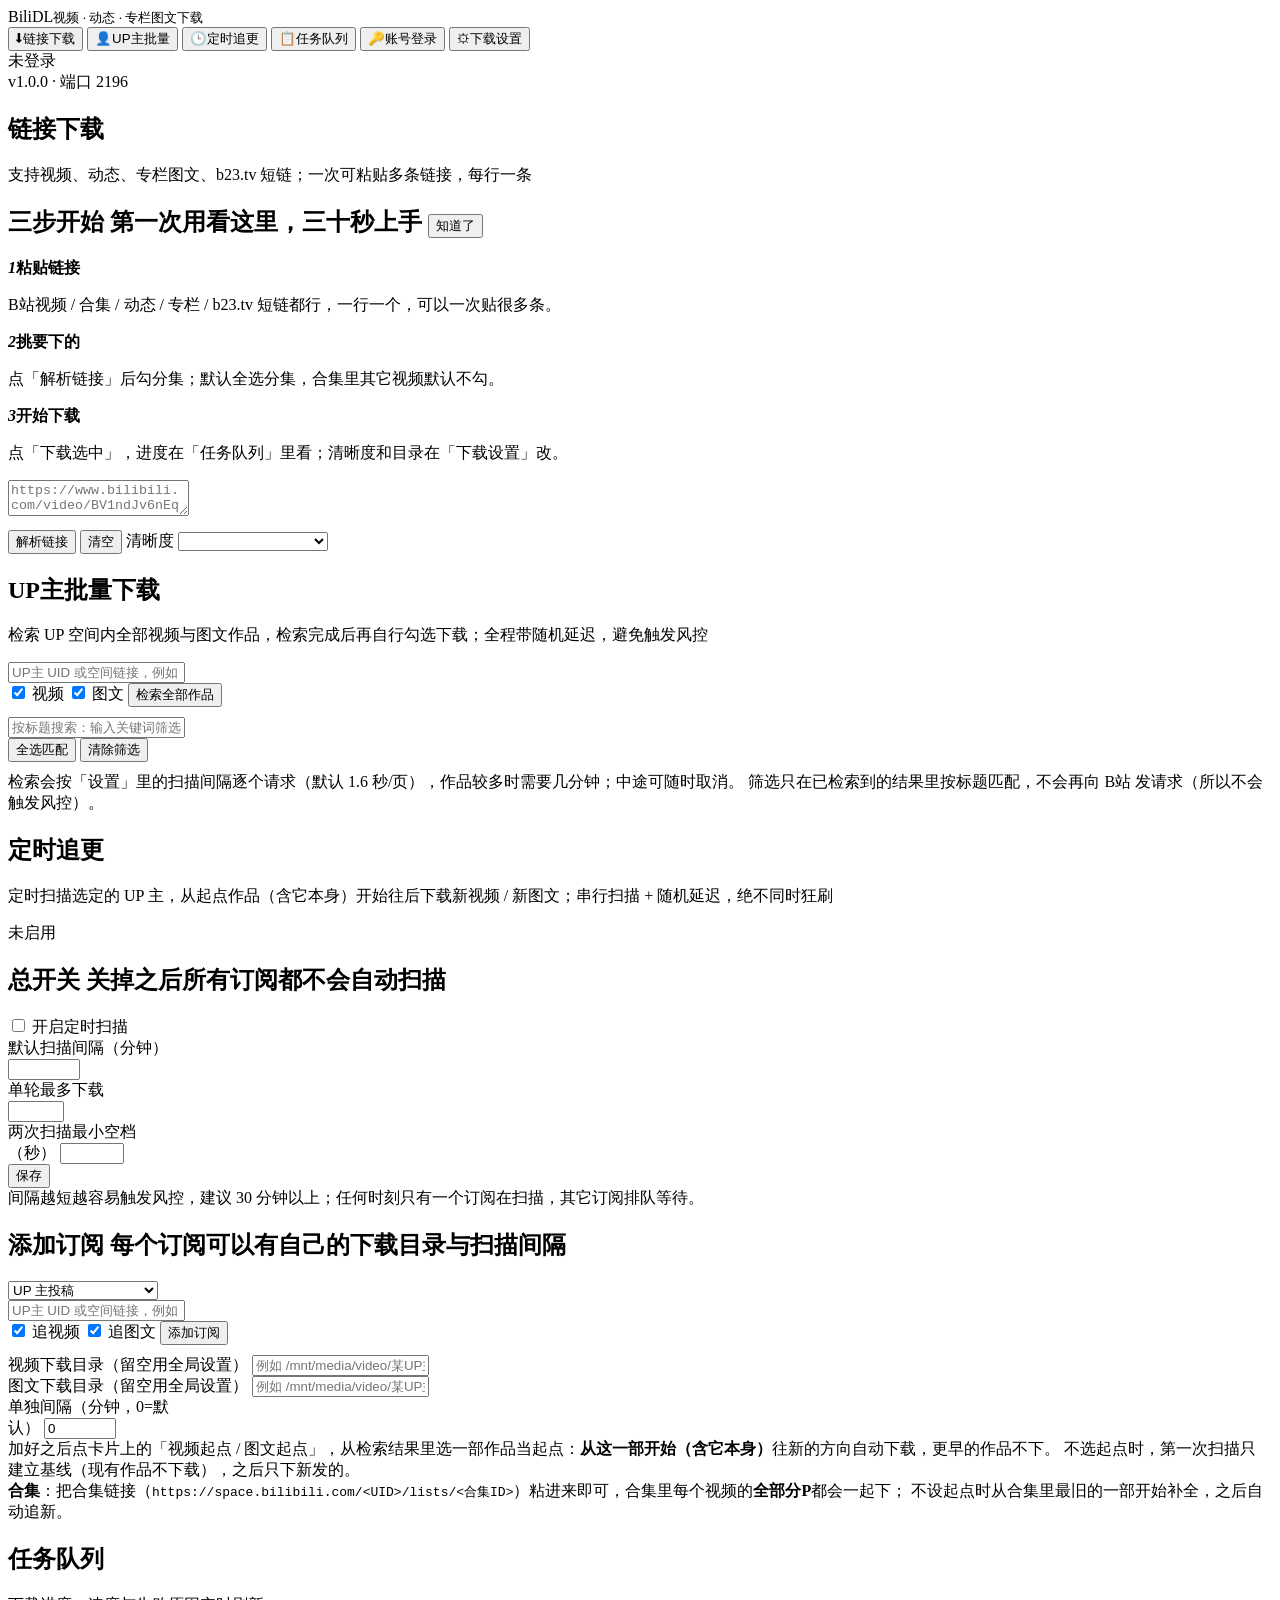
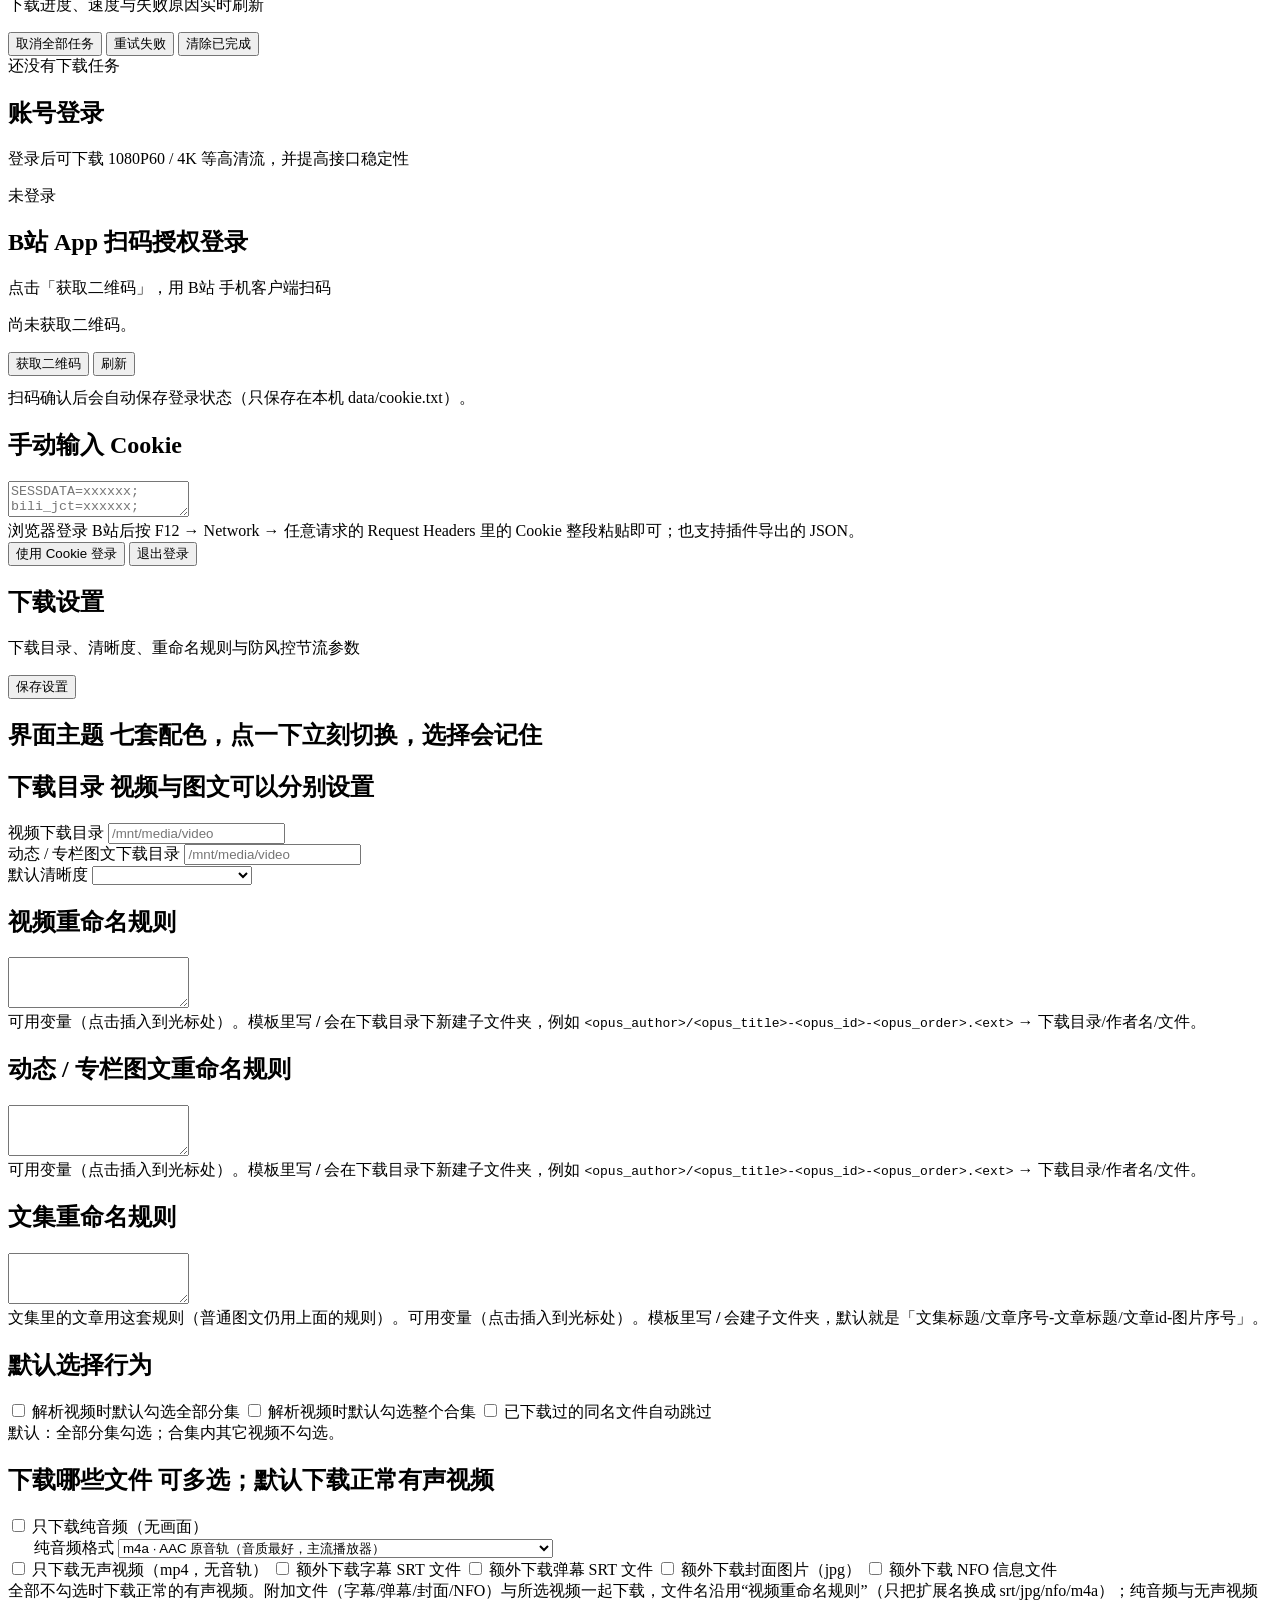
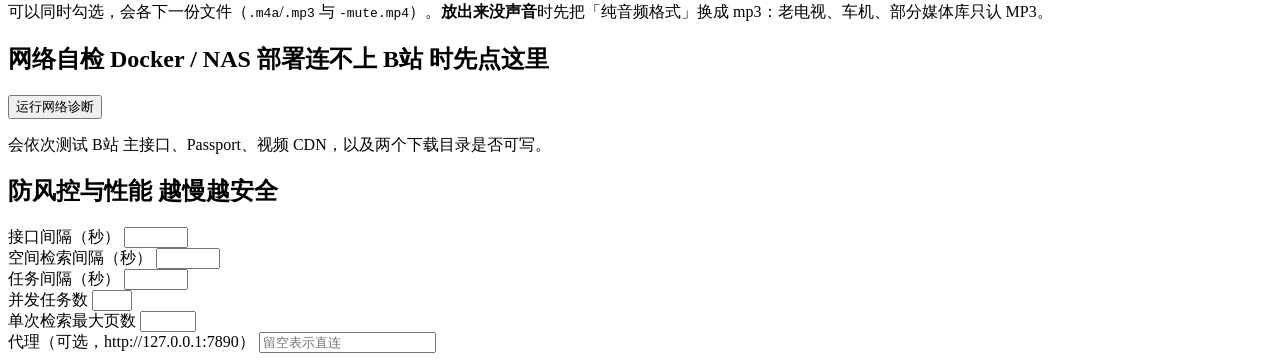
==== web/index.html @ 9f785da3 "Initial commit (force upload)" ====
<!DOCTYPE html>
<html lang="zh-CN">
<head>
<meta charset="utf-8" />
<meta name="viewport" content="width=device-width, initial-scale=1, viewport-fit=cover" />
<title>BiliDL · B站视频 / 图文下载</title>
<link rel="stylesheet" href="/style.css" />
</head>
<body>
<div class="app">
  <aside class="sidebar">
    <div class="logo">Bili<span>DL</span><small>视频 · 动态 · 专栏图文下载</small></div>
    <nav class="nav" id="nav">
      <button data-view="download" class="active"><span class="ico">⬇</span>链接下载</button>
      <button data-view="space"><span class="ico">👤</span>UP主批量</button>
      <button data-view="subs"><span class="ico">🕒</span>定时追更</button>
      <button data-view="tasks"><span class="ico">📋</span>任务队列</button>
      <button data-view="account"><span class="ico">🔑</span>账号登录</button>
      <button data-view="settings"><span class="ico">⚙</span>下载设置</button>
    </nav>
    <div class="side-foot">
      <div><span class="dot" id="sideLoginDot"></span> <span id="sideLogin">未登录</span></div>
      <div>v<span id="sideVersion">1.0.0</span> · 端口 2196</div>
      <div class="theme-mini" id="themeMini" title="快速切换主题"></div>
    </div>
  </aside>

  <main class="main">
    <!-- ======================= 链接下载 ======================= -->
    <section class="view active" id="view-download">
      <div class="page-head">
        <div>
          <h1>链接下载</h1>
          <p>支持视频、动态、专栏图文、b23.tv 短链；一次可粘贴多条链接，每行一条</p>
        </div>
        <div class="chips" id="headChips"></div>
      </div>

      <div class="card" id="guideCard">
        <h2>三步开始 <span class="hint">第一次用看这里，三十秒上手</span>
          <span class="grow"></span>
          <button class="btn ghost sm" id="guideClose">知道了</button>
        </h2>
        <div class="guide">
          <div class="step"><b><i>1</i>粘贴链接</b><p>B站视频 / 合集 / 动态 / 专栏 / b23.tv 短链都行，一行一个，可以一次贴很多条。</p></div>
          <div class="step"><b><i>2</i>挑要下的</b><p>点「解析链接」后勾分集；默认全选分集，合集里其它视频默认不勾。</p></div>
          <div class="step"><b><i>3</i>开始下载</b><p>点「下载选中」，进度在「任务队列」里看；清晰度和目录在「下载设置」改。</p></div>
        </div>
      </div>

      <div class="card">
        <div class="field" style="margin-bottom:10px">
          <textarea id="linksInput" placeholder="https://www.bilibili.com/video/BV1ndJv6nEqp/
https://b23.tv/xxxxxxx
https://www.bilibili.com/opus/1187271566475395078
https://space.bilibili.com/585781/upload/opus"></textarea>
        </div>
        <div class="row">
          <button class="btn primary" id="parseBtn">解析链接</button>
          <button class="btn ghost" id="clearLinksBtn">清空</button>
          <span class="grow"></span>
          <label class="muted">清晰度</label>
          <select id="qualitySelect" style="width:150px"></select>
        </div>
      </div>

      <div id="parseResults"></div>

      <div class="card" id="downloadBar" style="display:none">
        <div class="rowline">
          <div>
            <b id="pickSummary">已选择 0 项</b>
            <div class="muted">视频分集 / 合集分集 / 图文作品都会按勾选下载；视频与图文分别保存到各自目录</div>
          </div>
          <div class="row">
            <button class="btn ghost" id="pickAllBtn">全选</button>
            <button class="btn ghost" id="pickNoneBtn">全不选</button>
            <button class="btn primary" id="startDownloadBtn">开始下载</button>
          </div>
        </div>
      </div>
    </section>

    <!-- ======================= UP 主批量 ======================= -->
    <section class="view" id="view-space">
      <div class="page-head">
        <div>
          <h1>UP主批量下载</h1>
          <p>检索 UP 空间内全部视频与图文作品，检索完成后再自行勾选下载；全程带随机延迟，避免触发风控</p>
        </div>
      </div>

      <div class="card">
        <div class="row">
          <div class="grow">
            <input type="text" id="spaceInput" placeholder="UP主 UID 或空间链接，例如 585781 或 https://space.bilibili.com/585781/upload/opus" />
          </div>
          <label class="muted"><input type="checkbox" id="scanVideo" checked /> 视频</label>
          <label class="muted"><input type="checkbox" id="scanOpus" checked /> 图文</label>
          <button class="btn primary" id="scanBtn">检索全部作品</button>
        </div>
        <div class="row" style="margin-top:10px">
          <div class="grow">
            <input type="text" id="spaceQ" placeholder="按标题搜索：输入关键词筛选检索结果（多个关键词用空格分隔，需全部命中）" />
          </div>
          <button class="btn sm ghost" id="spaceQAll">全选匹配</button>
          <button class="btn sm ghost" id="spaceQClear">清除筛选</button>
          <span class="muted" id="spaceQInfo"></span>
        </div>
        <div class="muted" style="margin-top:10px">
          检索会按「设置」里的扫描间隔逐个请求（默认 1.6 秒/页），作品较多时需要几分钟；中途可随时取消。
          筛选只在已检索到的结果里按标题匹配，不会再向 B站 发请求（所以不会触发风控）。
        </div>
      </div>

      <div id="scanStatus"></div>

      <div class="card" id="videoPanel" style="display:none">
        <h2>视频作品 <span class="hint" id="videoCount"></span></h2>
        <div class="row" style="margin-bottom:10px">
          <button class="btn sm ghost" data-selall="video">全选</button>
          <button class="btn sm ghost" data-selnone="video">全不选</button>
          <span class="grow"></span>
          <button class="btn sm primary" data-download="video">下载选中视频</button>
        </div>
        <div class="grid" id="videoGrid"></div>
      </div>

      <div class="card" id="opusPanel" style="display:none">
        <h2>图文作品 <span class="hint" id="opusCount"></span></h2>
        <div class="row" style="margin-bottom:10px">
          <button class="btn sm ghost" data-selall="opus">全选</button>
          <button class="btn sm ghost" data-selnone="opus">全不选</button>
          <span class="grow"></span>
          <button class="btn sm primary" data-download="opus">下载选中图文</button>
        </div>
        <div class="grid" id="opusGrid"></div>
      </div>
    </section>

    <!-- ======================= 定时追更 ======================= -->
    <section class="view" id="view-subs">
      <div class="page-head">
        <div>
          <h1>定时追更</h1>
          <p>定时扫描选定的 UP 主，从起点作品（含它本身）开始往后下载新视频 / 新图文；串行扫描 + 随机延迟，绝不同时狂刷</p>
        </div>
        <div class="chips">
          <span class="chip" id="subsStateChip">未启用</span>
          <span class="chip" id="subsNextChip"></span>
        </div>
      </div>

      <div class="card">
        <h2>总开关 <span class="hint">关掉之后所有订阅都不会自动扫描</span></h2>
        <div class="row">
          <label class="muted"><input type="checkbox" id="subsEnabled" /> 开启定时扫描</label>
          <div class="field" style="max-width:170px">
            <label>默认扫描间隔（分钟）</label>
            <input type="number" id="subsInterval" min="2" max="10080" step="1" />
          </div>
          <div class="field" style="max-width:150px">
            <label>单轮最多下载</label>
            <input type="number" id="subsMaxNew" min="1" max="200" step="1" />
          </div>
          <div class="field" style="max-width:170px">
            <label>两次扫描最小空档（秒）</label>
            <input type="number" id="subsMinGap" min="30" max="3600" step="10" />
          </div>
          <button class="btn primary" id="subsSaveCfg">保存</button>
        </div>
        <div class="tip">间隔越短越容易触发风控，建议 30 分钟以上；任何时刻只有一个订阅在扫描，其它订阅排队等待。</div>
      </div>

      <div class="card">
        <h2>添加订阅 <span class="hint">每个订阅可以有自己的下载目录与扫描间隔</span></h2>
        <div class="row">
          <select id="subsKind" title="订阅类型" style="width:150px">
            <option value="up" selected>UP 主投稿</option>
            <option value="fav">收藏夹</option>
            <option value="bangumi">番剧 / 影视</option>
            <option value="toview">稍后再看</option>
            <option value="lists">合集</option>
            <option value="readlist">文集</option>
          </select>
          <div class="grow">
            <input type="text" id="subsMid" placeholder="UP主 UID 或空间链接，例如 585781 或 https://space.bilibili.com/585781/upload/opus" />
          </div>
          <label class="muted"><input type="checkbox" id="subsVideoOn" checked /> 追视频</label>
          <label class="muted"><input type="checkbox" id="subsOpusOn" checked /> 追图文</label>
          <button class="btn primary" id="subsAddBtn">添加订阅</button>
        </div>
        <div class="row" style="margin-top:10px">
          <div class="field grow">
            <label>视频下载目录（留空用全局设置）</label>
            <input type="text" id="subsVideoDir" placeholder="例如 /mnt/media/video/某UP主/视频" />
          </div>
          <div class="field grow">
            <label>图文下载目录（留空用全局设置）</label>
            <input type="text" id="subsOpusDir" placeholder="例如 /mnt/media/video/某UP主/图文" />
          </div>
          <div class="field" style="max-width:170px">
            <label>单独间隔（分钟，0=默认）</label>
            <input type="number" id="subsOwnInterval" min="0" max="10080" step="1" value="0" />
          </div>
        </div>
        <div class="tip">
          加好之后点卡片上的「视频起点 / 图文起点」，从检索结果里选一部作品当起点：<b>从这一部开始（含它本身）</b>往新的方向自动下载，更早的作品不下。
          不选起点时，第一次扫描只建立基线（现有作品不下载），之后只下新发的。<br>
          <b>合集</b>：把合集链接（<code>https://space.bilibili.com/&lt;UID&gt;/lists/&lt;合集ID&gt;</code>）粘进来即可，合集里每个视频的<b>全部分P</b>都会一起下；
          不设起点时从合集里最旧的一部开始补全，之后自动追新。
        </div>
      </div>

      <div class="card" id="subToolbar" style="display:none">
        <div class="rowline" style="gap:10px;flex-wrap:wrap">
          <div class="chips" id="subFilterRow"></div>
          <div class="row" style="gap:8px;flex-wrap:wrap">
            <label class="muted"><input type="checkbox" id="subSelAll" /> 全选当前</label>
            <span class="muted" id="subSelCount">已选 0 个</span>
            <button class="btn sm ghost" id="subBatchEnable">批量开启</button>
            <button class="btn sm ghost" id="subBatchDisable">批量关闭</button>
            <button class="btn sm ghost" id="subBatchDelete" style="color:var(--red)">批量删除</button>
          </div>
        </div>
      </div>

      <div id="subPick"></div>
      <div id="subList"></div>
    </section>

    <!-- ======================= 任务队列 ======================= -->
    <section class="view" id="view-tasks">
      <div class="page-head">
        <div><h1>任务队列</h1><p>下载进度、速度与失败原因实时刷新</p></div>
        <div class="chips">
          <span class="chip" id="cooldownChip" style="display:none"></span>
          <button class="btn sm ghost" id="cancelAllBtn" title="取消所有任务，并把它们从任务队列里删除">取消全部任务</button>
          <button class="btn sm ghost" id="retryFailedBtn">重试失败</button>
          <button class="btn sm ghost" id="clearTasksBtn">清除已完成</button>
        </div>
      </div>
      <div class="stat-row" id="statRow"></div>
      <div class="card" style="padding:0">
        <div id="taskList"><div class="empty">还没有下载任务</div></div>
      </div>
    </section>

    <!-- ======================= 账号登录 ======================= -->
    <section class="view" id="view-account">
      <div class="page-head">
        <div><h1>账号登录</h1><p>登录后可下载 1080P60 / 4K 等高清流，并提高接口稳定性</p></div>
        <div class="chips"><span class="chip" id="userChip">未登录</span></div>
      </div>

      <div class="card">
        <h2>B站 App 扫码授权登录</h2>
        <div class="login-wrap">
          <div class="qr-box" id="qrBox"><div class="placeholder">点击「获取二维码」，用 B站 手机客户端扫码</div></div>
          <div class="qr-side">
            <p class="muted" id="qrStatus">尚未获取二维码。</p>
            <div class="row">
              <button class="btn primary" id="qrBtn">获取二维码</button>
              <button class="btn ghost" id="qrRefreshBtn">刷新</button>
            </div>
            <p class="muted" style="margin-top:12px">
              扫码确认后会自动保存登录状态（只保存在本机 data/cookie.txt）。
            </p>
          </div>
        </div>
      </div>

      <div class="card">
        <h2>手动输入 Cookie</h2>
        <div class="field">
          <textarea id="cookieInput" placeholder="SESSDATA=xxxxxx; bili_jct=xxxxxx; DedeUserID=xxxxxx"></textarea>
          <div class="tip">浏览器登录 B站后按 F12 → Network → 任意请求的 Request Headers 里的 Cookie 整段粘贴即可；也支持插件导出的 JSON。</div>
        </div>
        <div class="row">
          <button class="btn primary" id="cookieLoginBtn">使用 Cookie 登录</button>
          <button class="btn ghost" id="logoutBtn">退出登录</button>
        </div>
      </div>

      <div class="card" id="userCard" style="display:none">
        <h2>当前账号</h2>
        <div class="user-card">
          <img class="avatar" id="userAvatar" alt="" />
          <div>
            <div><b id="userName"></b></div>
            <div class="muted" id="userMeta"></div>
          </div>
        </div>
      </div>
    </section>

    <!-- ======================= 设置 ======================= -->
    <section class="view" id="view-settings">
      <div class="page-head">
        <div><h1>下载设置</h1><p>下载目录、清晰度、重命名规则与防风控节流参数</p></div>
        <div class="chips"><button class="btn primary" id="saveSettingsBtn">保存设置</button></div>
      </div>

      <div class="card">
        <h2>界面主题 <span class="hint">七套配色，点一下立刻切换，选择会记住</span></h2>
        <div class="theme-grid" id="themeGrid"></div>
      </div>

      <div class="card">
        <h2>下载目录 <span class="hint">视频与图文可以分别设置</span></h2>
        <div class="field">
          <label>视频下载目录</label>
          <input type="text" id="videoDir" placeholder="/mnt/media/video" />
        </div>
        <div class="field">
          <label>动态 / 专栏图文下载目录</label>
          <input type="text" id="opusDir" placeholder="/mnt/media/video" />
        </div>
        <div class="row">
          <label class="muted">默认清晰度</label>
          <select id="qualitySetting" style="width:160px"></select>
          <span class="muted" id="ffmpegHint"></span>
        </div>
      </div>

      <div class="card">
        <h2>视频重命名规则</h2>
        <div class="field">
          <textarea id="videoTemplate" rows="3"></textarea>
          <div class="tip">可用变量（点击插入到光标处）。模板里写 <b>/</b> 会在下载目录下新建子文件夹，例如 <code>&lt;opus_author&gt;/&lt;opus_title&gt;-&lt;opus_id&gt;-&lt;opus_order&gt;.&lt;ext&gt;</code> → 下载目录/作者名/文件。</div>
          <div class="var-list" id="videoVars"></div>
        </div>
      </div>

      <div class="card">
        <h2>动态 / 专栏图文重命名规则</h2>
        <div class="field">
          <textarea id="opusTemplate" rows="3"></textarea>
          <div class="tip">可用变量（点击插入到光标处）。模板里写 <b>/</b> 会在下载目录下新建子文件夹，例如 <code>&lt;opus_author&gt;/&lt;opus_title&gt;-&lt;opus_id&gt;-&lt;opus_order&gt;.&lt;ext&gt;</code> → 下载目录/作者名/文件。</div>
          <div class="var-list" id="opusVars"></div>
        </div>
      </div>

      <div class="card">
        <h2>文集重命名规则</h2>
        <div class="field">
          <textarea id="readlistTemplate" rows="3"></textarea>
          <div class="tip">文集里的文章用这套规则（普通图文仍用上面的规则）。可用变量（点击插入到光标处）。模板里写 <b>/</b> 会建子文件夹，默认就是「文集标题/文章序号-文章标题/文章id-图片序号」。</div>
          <div class="var-list" id="readlistVars"></div>
        </div>
      </div>

      <div class="card">
        <h2>默认选择行为</h2>
        <div class="field">
          <label><input type="checkbox" id="defaultAllPages" /> 解析视频时默认勾选全部分集</label>
          <label><input type="checkbox" id="defaultSeasonAll" /> 解析视频时默认勾选整个合集</label>
          <label><input type="checkbox" id="skipExisting" /> 已下载过的同名文件自动跳过</label>
          <div class="tip">默认：全部分集勾选；合集内其它视频不勾选。</div>
        </div>
      </div>

      <div class="card">
        <h2>下载哪些文件 <span class="hint">可多选；默认下载正常有声视频</span></h2>
        <div class="field">
          <label><input type="checkbox" id="exAudioOnly" /> 只下载纯音频（无画面）</label>
          <div class="row" style="margin-left:26px">
            <label class="muted">纯音频格式</label>
            <select id="audioFormat" style="width:auto">
              <option value="m4a">m4a · AAC 原音轨（音质最好，主流播放器）</option>
              <option value="mp3">mp3 · 转码 192k（老电视 / 车机 / 部分媒体库没有 AAC 解码时选这个）</option>
            </select>
          </div>
          <label><input type="checkbox" id="exVideoOnly" /> 只下载无声视频（mp4，无音轨）</label>
          <label><input type="checkbox" id="exSubtitle" /> 额外下载字幕 SRT 文件</label>
          <label><input type="checkbox" id="exDanmaku" /> 额外下载弹幕 SRT 文件</label>
          <label><input type="checkbox" id="exCover" /> 额外下载封面图片（jpg）</label>
          <label><input type="checkbox" id="exNfo" /> 额外下载 NFO 信息文件</label>
          <div class="tip">全部不勾选时下载正常的有声视频。附加文件（字幕/弹幕/封面/NFO）与所选视频一起下载，文件名沿用“视频重命名规则”（只把扩展名换成 srt/jpg/nfo/m4a）；纯音频与无声视频可以同时勾选，会各下一份文件（<code>.m4a</code>/<code>.mp3</code> 与 <code>-mute.mp4</code>）。<b>放出来没声音</b>时先把「纯音频格式」换成 mp3：老电视、车机、部分媒体库只认 MP3。</div>
        </div>
      </div>

      <div class="card">
        <h2>网络自检 <span class="hint">Docker / NAS 部署连不上 B站 时先点这里</span></h2>
        <div class="row" style="align-items:flex-start">
          <button class="btn" id="diagBtn">运行网络诊断</button>
          <pre id="diagOut" class="muted" style="flex:1;min-width:0;white-space:pre-wrap;margin:0;font-size:12px"></pre>
        </div>
        <p class="hint">会依次测试 B站 主接口、Passport、视频 CDN，以及两个下载目录是否可写。</p>
      </div>

      <div class="card">
        <h2>防风控与性能 <span class="hint">越慢越安全</span></h2>
        <div class="row">
          <div class="field" style="flex:1;min-width:150px">
            <label>接口间隔（秒）</label>
            <input type="number" id="apiInterval" min="0.5" max="10" step="0.1" />
          </div>
          <div class="field" style="flex:1;min-width:150px">
            <label>空间检索间隔（秒）</label>
            <input type="number" id="scanInterval" min="0.8" max="15" step="0.1" />
          </div>
          <div class="field" style="flex:1;min-width:150px">
            <label>任务间隔（秒）</label>
            <input type="number" id="fileInterval" min="0" max="30" step="0.1" />
          </div>
          <div class="field" style="flex:1;min-width:150px">
            <label>并发任务数</label>
            <input type="number" id="concurrency" min="1" max="4" step="1" />
          </div>
          <div class="field" style="flex:1;min-width:150px">
            <label>单次检索最大页数</label>
            <input type="number" id="maxPages" min="1" max="200" step="1" />
          </div>
        </div>
        <div class="field">
          <label>代理（可选，http://127.0.0.1:7890）</label>
          <input type="text" id="proxy" placeholder="留空表示直连" />
        </div>
      </div>
    </section>
  </main>

  <!-- 全局任务进度条：刷新页面后仍然能看到正在下载的任务 -->
  <div class="mini-tasks" id="miniTasks" style="display:none">
    <span class="mt-dot"></span>
    <span class="mt-text" id="mtText">正在下载</span>
    <div class="mt-bar"><i id="mtBar" style="width:0%"></i></div>
    <button class="btn sm ghost" id="mtGo">查看</button>
    <button class="mt-x" id="mtHide" title="收起">×</button>
  </div>
</div>

<div id="toast"></div>
<script src="/app.js"></script>
</body>
</html>
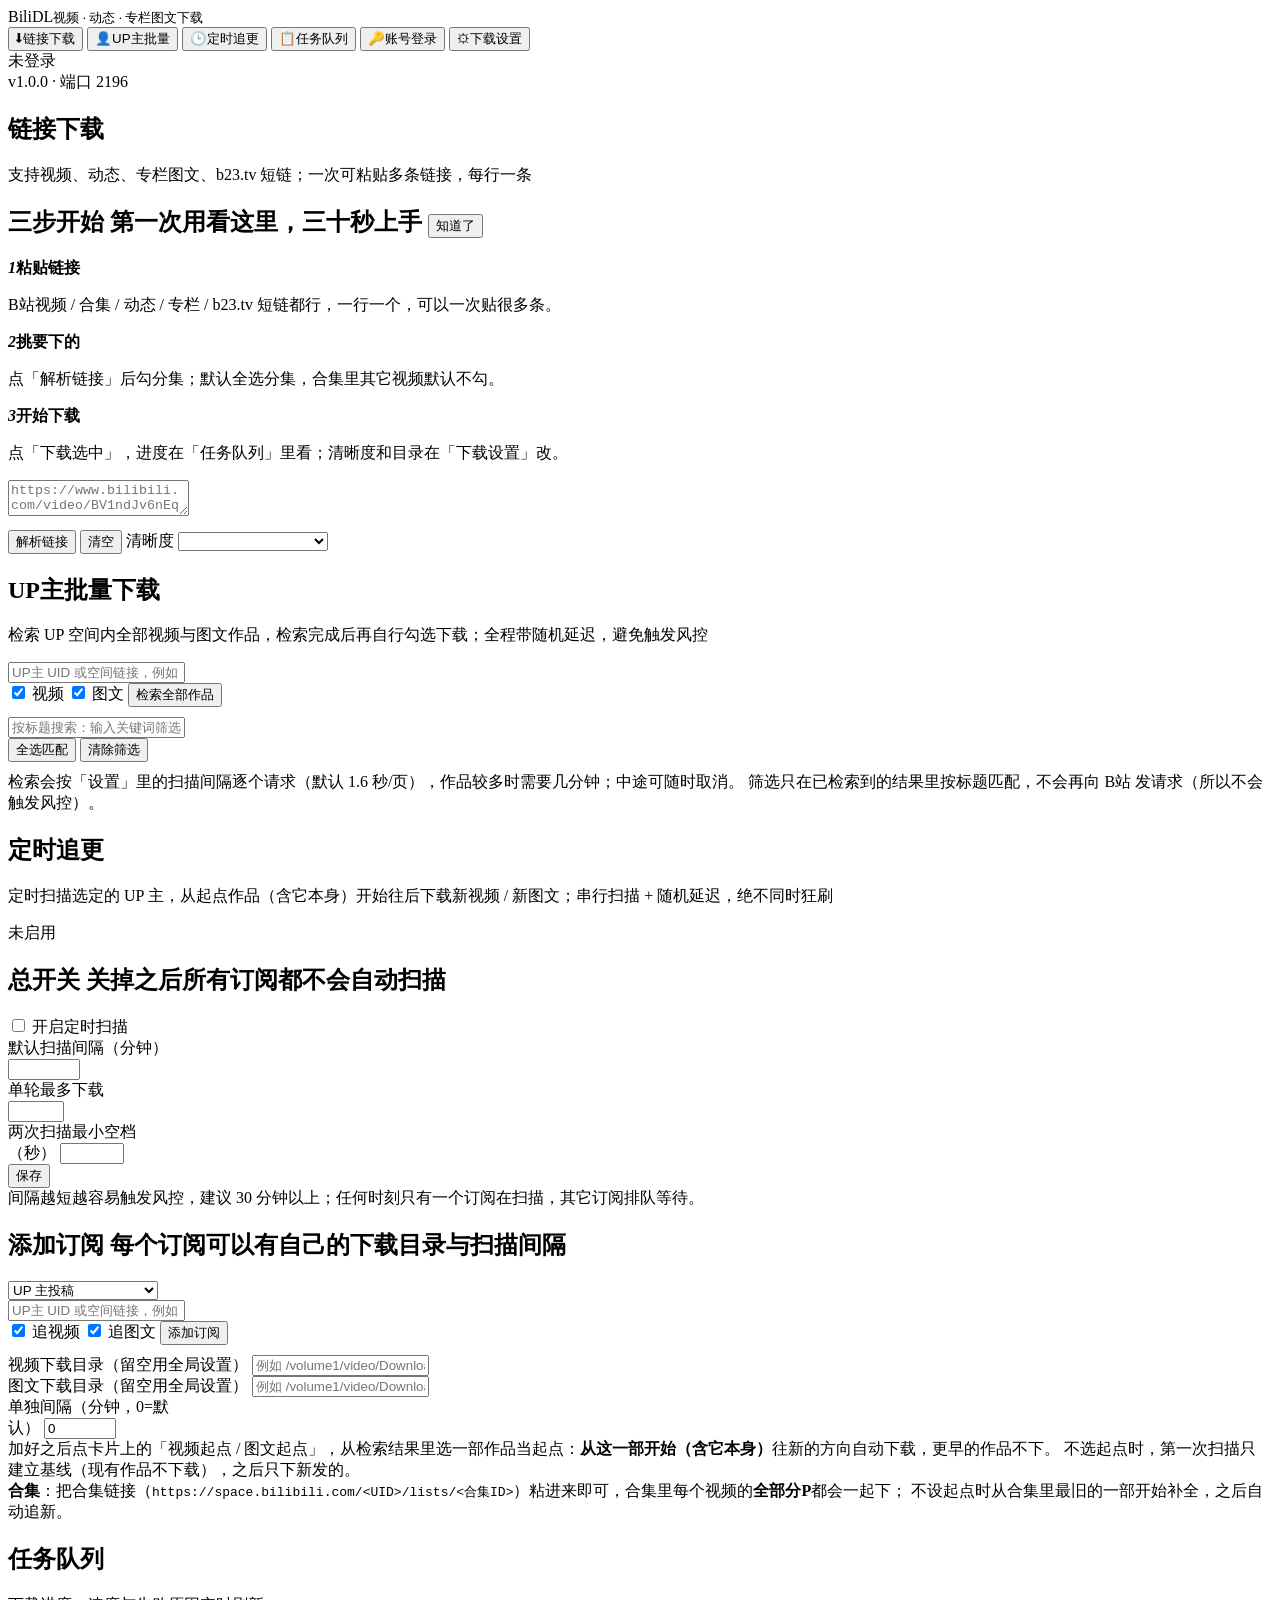
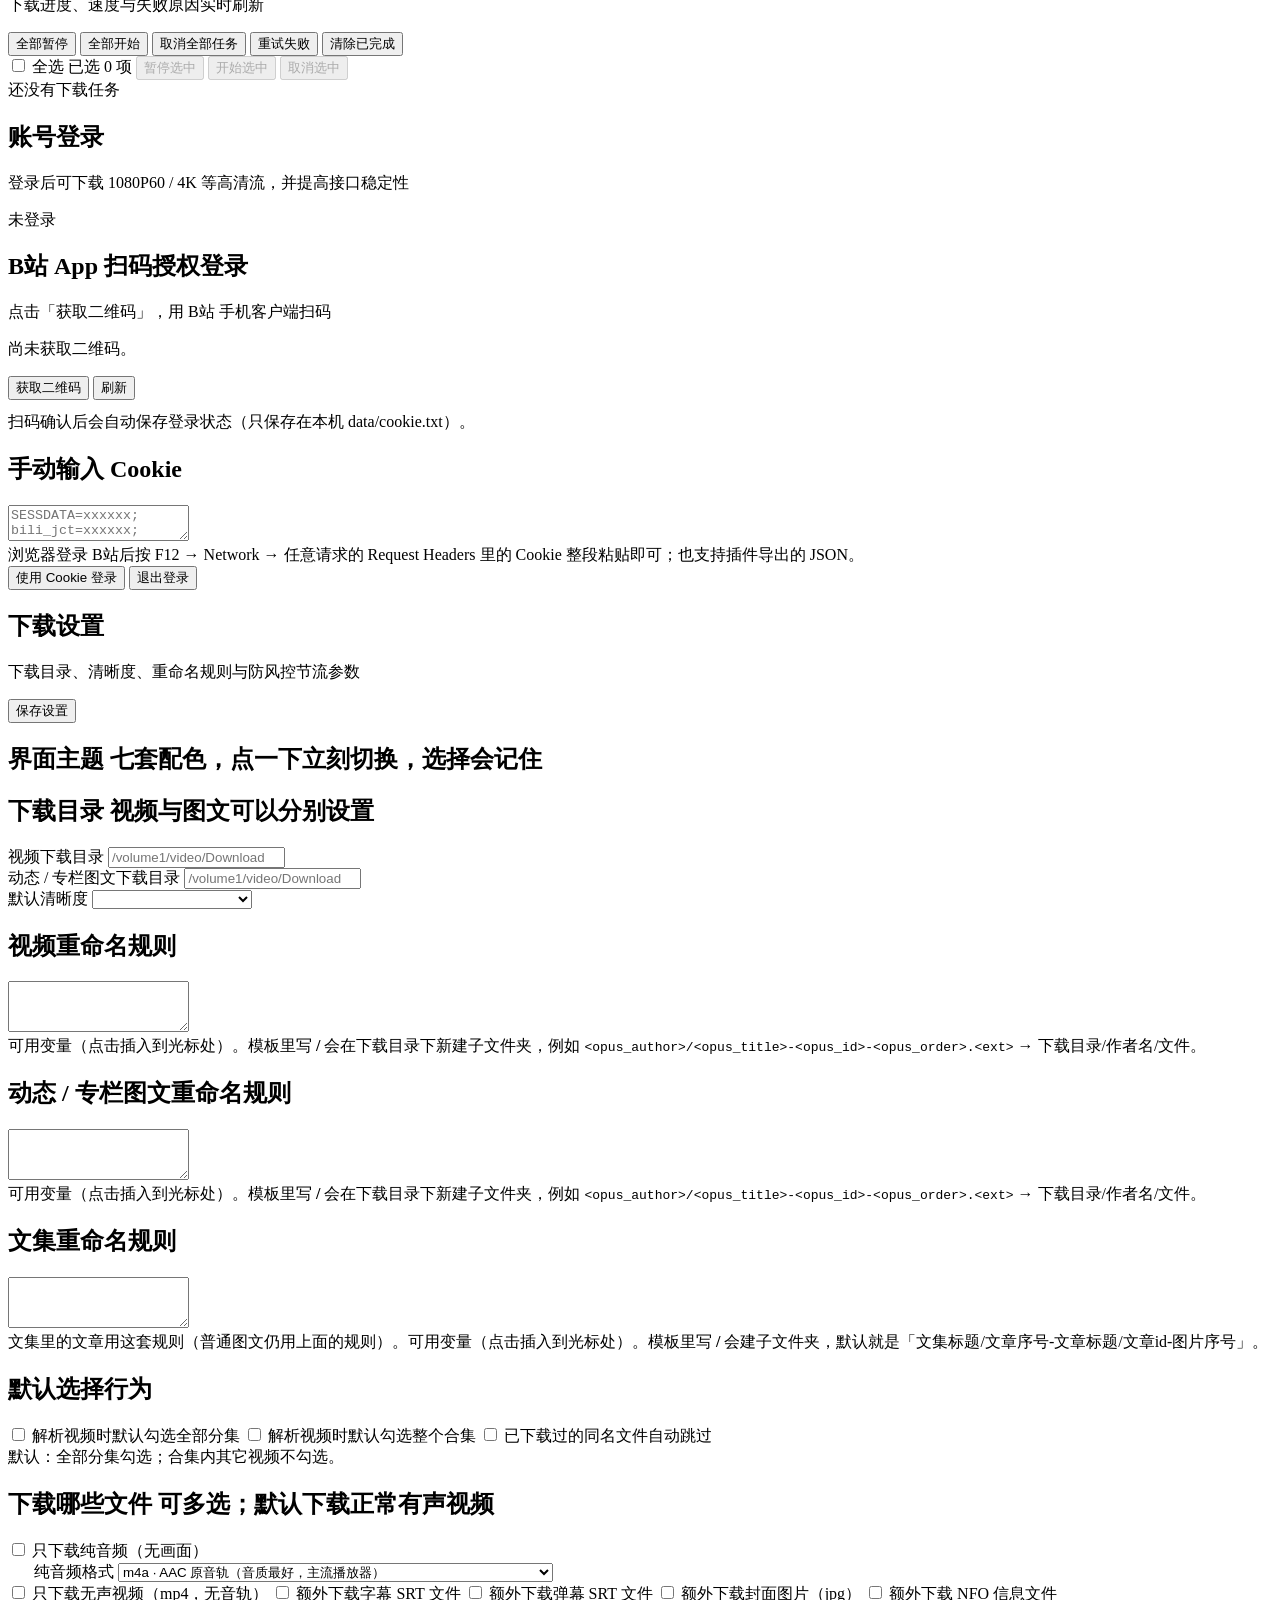
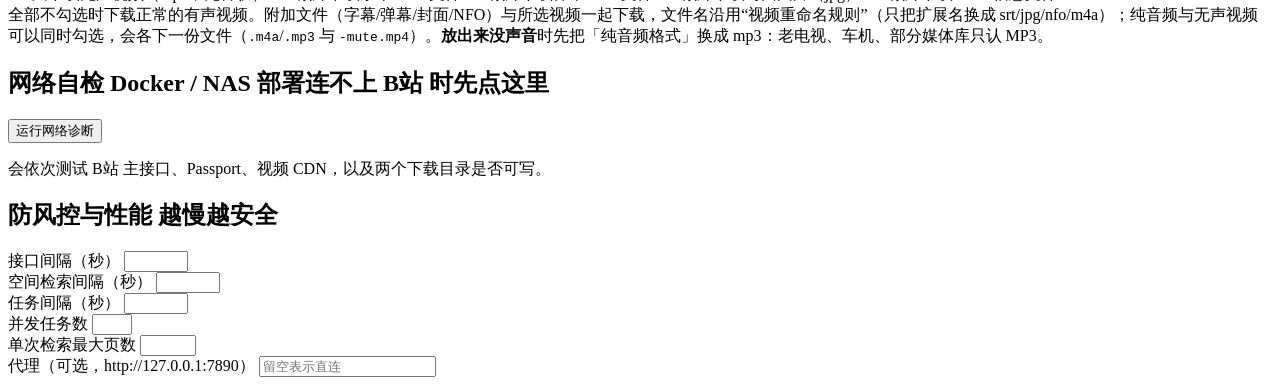
==== commit 048d2168: "Initial commit (force upload)" ====
--- a/web/index.html
+++ b/web/index.html
@@ -193,11 +193,11 @@
         <div class="row" style="margin-top:10px">
           <div class="field grow">
             <label>视频下载目录（留空用全局设置）</label>
-            <input type="text" id="subsVideoDir" placeholder="例如 /mnt/media/video/某UP主/视频" />
+            <input type="text" id="subsVideoDir" placeholder="例如 /volume1/video/Download/某UP主/视频" />
           </div>
           <div class="field grow">
             <label>图文下载目录（留空用全局设置）</label>
-            <input type="text" id="subsOpusDir" placeholder="例如 /mnt/media/video/某UP主/图文" />
+            <input type="text" id="subsOpusDir" placeholder="例如 /volume1/video/Download/某UP主/图文" />
           </div>
           <div class="field" style="max-width:170px">
             <label>单独间隔（分钟，0=默认）</label>
@@ -235,12 +235,25 @@
         <div><h1>任务队列</h1><p>下载进度、速度与失败原因实时刷新</p></div>
         <div class="chips">
           <span class="chip" id="cooldownChip" style="display:none"></span>
+          <button class="btn sm ghost" id="pauseAllBtn" title="暂停所有排队中和下载中的任务">全部暂停</button>
+          <button class="btn sm ghost" id="resumeAllBtn" title="继续所有已暂停的任务">全部开始</button>
           <button class="btn sm ghost" id="cancelAllBtn" title="取消所有任务，并把它们从任务队列里删除">取消全部任务</button>
           <button class="btn sm ghost" id="retryFailedBtn">重试失败</button>
           <button class="btn sm ghost" id="clearTasksBtn">清除已完成</button>
         </div>
       </div>
       <div class="stat-row" id="statRow"></div>
+      <div class="task-tools" id="taskTools">
+        <label class="tick tick-all" title="选中 / 取消选中全部任务">
+          <input type="checkbox" id="selectAllTasks" />
+          <span>全选</span>
+        </label>
+        <span class="sel-count" id="selCount">已选 0 项</span>
+        <span class="grow"></span>
+        <button class="btn sm ghost" id="pauseSelBtn" disabled title="暂停选中的任务">暂停选中</button>
+        <button class="btn sm ghost" id="resumeSelBtn" disabled title="继续选中的已暂停任务">开始选中</button>
+        <button class="btn sm ghost" id="cancelSelBtn" disabled title="取消选中的任务">取消选中</button>
+      </div>
       <div class="card" style="padding:0">
         <div id="taskList"><div class="empty">还没有下载任务</div></div>
       </div>
@@ -310,11 +323,11 @@
         <h2>下载目录 <span class="hint">视频与图文可以分别设置</span></h2>
         <div class="field">
           <label>视频下载目录</label>
-          <input type="text" id="videoDir" placeholder="/mnt/media/video" />
+          <input type="text" id="videoDir" placeholder="/volume1/video/Download" />
         </div>
         <div class="field">
           <label>动态 / 专栏图文下载目录</label>
-          <input type="text" id="opusDir" placeholder="/mnt/media/video" />
+          <input type="text" id="opusDir" placeholder="/volume1/video/Download" />
         </div>
         <div class="row">
           <label class="muted">默认清晰度</label>
